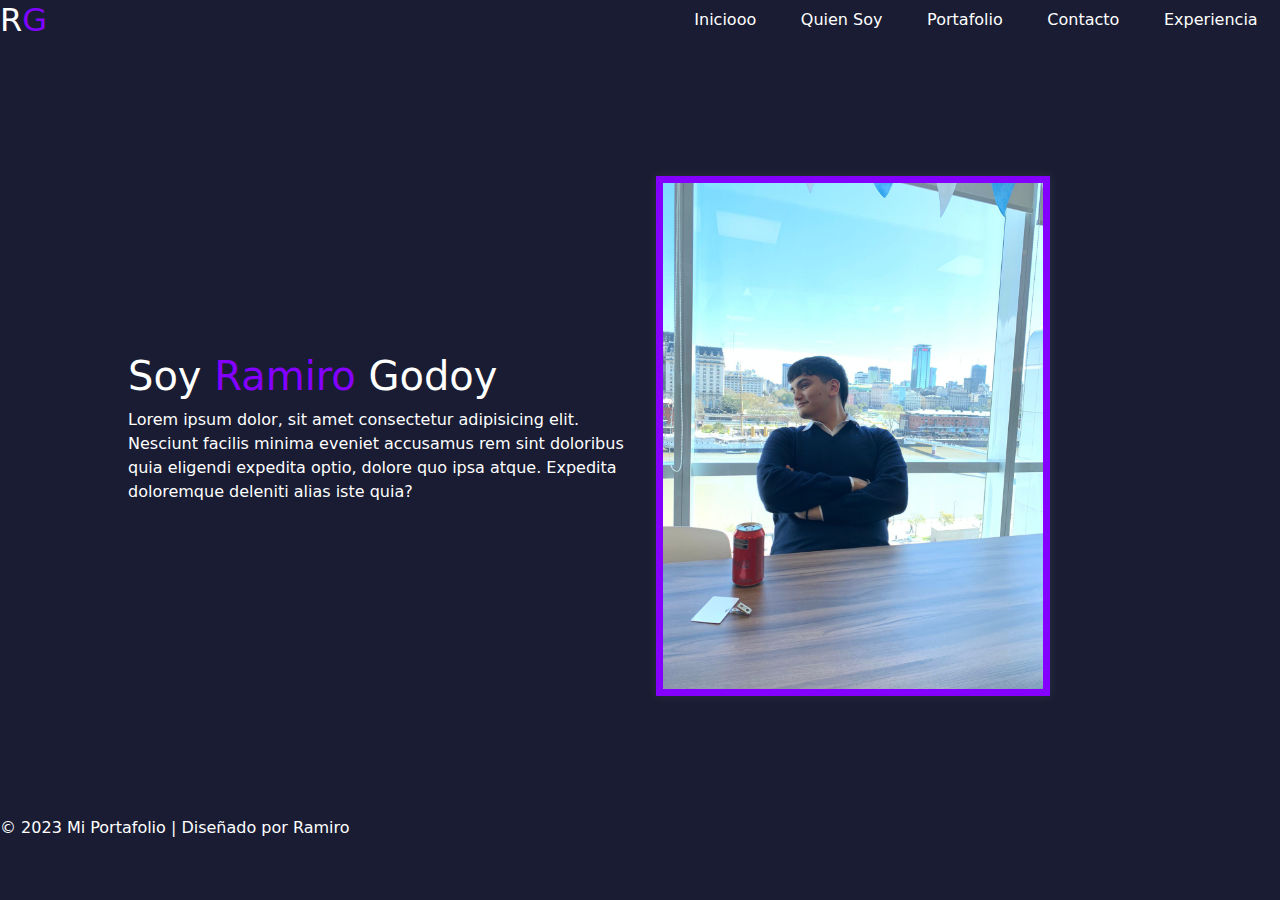
==== index.html @ 4b62a3f9 "Prueba PCASA" ====
<!DOCTYPE html>
<html lang="en">

<head>
    <meta charset="UTF-8">
    <meta name="viewport" content="width=device-width, initial-scale=1.0">
    <title>Quien Soy</title>
    <link rel="stylesheet" href="style.css">
    <link rel="stylesheet" href="./css/bootstrap.min.css">
    <script src="./js/bootstrap.bundle.min.js"></script>
</head>

<body class="body-index">
    <header>

        
        <nav class="navbar">
            <div class="brand">
                <h2 class="logo">R<span>G</span></h2>
            </div>
            <ul class="menu">
                <li><a href="index.html" class="active">Iniciooo</a></li>
                <li><a href="./pages/quien-soy.html">Quien Soy</a></li>
                <li><a href="./pages/portafolio.html">Portafolio</a></li>
                <li><a href="./pages/contacto.html">Contacto</a></li>
                <li><a href="./pages/experiencia.html">Experiencia</a></li>
            </ul>
        </nav>
    </header>
    <main class="main">
        <div class="info-content">
            <h1 class="h1-inicio">Soy <span>Ramiro</span> Godoy</h1>
            <p class="p-main">Lorem ipsum dolor, sit amet consectetur adipisicing elit. Nesciunt facilis minima
                eveniet accusamus
                rem sint doloribus quia eligendi expedita optio, dolore quo ipsa atque. Expedita doloremque deleniti
                alias iste quia?</p>
            <!-- <a download href="#"><button class="descarga-cv">Download CV</button></a>  DESABILITADO POR QUE LO SAQUE DE UN VIDEO PARA PROBAR-->
        </div>
        <img src="./img/fotomia.jpg" alt="">
    </main>
    <footer class="footer-principal">
        <p class="p-footer">&copy; 2023 Mi Portafolio | Diseñado por Ramiro</p>
    </footer>
</body>

</html>
---- style.css ----
@import url("https://fonts.googleapis.com/css2?family=Montserrat:wght@100;700&display=swap");

* {
  margin: 0;
  padding: 0;
  box-sizing: border-box;
}

.col {
  background-color: white;
}

body {
  font-family: "Montserrat", sans-serif;
  margin: 0;
  padding: 0;
  background-color: #191c32; /* Fondo de color sólido */
  color: #000000;
}

.fondo {
  width: 100vw;
  height: 100vh;
  background-color: #191c32;
  color: #ffffff;
}
.navbar {
  display: flex;
  justify-content: space-between;
  padding: 2em;
}
.brand {
  margin-top: -7px;
}
.brand span {
  color: rgb(128, 5, 2435);
}
.menu {
  display: flex;
  width: 50%;
  justify-content: space-around;
}
.menu li {
  list-style: none;
}
.menu a {
  color: #fff;
  text-decoration: none;
  padding: 10px 20px;
}

.body-index {
  background-color: #191c32;
}
.main {
  margin: 0 auto;
  width: 80vw;
  height: 80vh;
  display: grid;
  grid-template-columns: repeat(2, 1fr);
  align-items: center;
  gap: 2em;
}

h1 {
  font-size: 3rem;
}

.info-content span {
  color: rgb(132, 0, 255);
}

.descarga-cv {
  padding: 10px 20px;
  background-color: rgb(132, 0, 255);
  border: none;
  border-radius: 20px;
  margin-top: 10px;
  cursor: pointer;
}
.main img {
  border: 7px solid rgb(132, 0, 255);
  height: 520px;
}

.h1-inicio {
  color: #fff;
}

.p-footer {
  color: white;
}

.p-main {
  color: white;
}

.logo {
  color: white;
}

.footer-principal {
  padding-top: 20px;
}

img {
  box-shadow: 0 0 10px rgba(245, 244, 244, 0.1);
}

/* PAGINA CONTACTO CSS */

.body-contacto {
  background-color: #191c32;
}

.container-contacto {
  max-width: 600px;
  margin: 50px auto;
  background-color: #fff;
  padding: 20px;
  border-radius: 10px;
  box-shadow: 0 0 10px rgba(0, 0, 0, 0.1);
}

.contacto-form {
  text-align: center;
}

form {
  display: flex;
  flex-direction: column;
}

label {
  margin-bottom: 8px;
}

input {
  padding: 10px;
  margin-bottom: 20px;
  border: 1px solid #ccc;
  border-radius: 4px;
}

button {
  padding: 10px;
  background-color: rgb(132, 0, 255);
  color: rgb(0, 0, 0) 313;
  border: none;
  border-radius: 4px;
  cursor: pointer;
}

.footer-contacto {
  padding-top: 230px;
}

/* PAGINA CONTACTO CSS */

/* PAGINA QUIEN SOY CSS */

.body-quiensoy {
  background-color: #191c32;
}
.container-quiensoy {
  max-width: 800px;
  margin: 50px auto;
  padding: 20px;
  background-color: white;
  border-radius: 8px;
  box-shadow: 0 0 10px rgba(245, 244, 244, 0.1);
}
.about-me {
  background-color: rgba(132, 0, 255, 0.233);
  padding: 100px;
  border-radius: 8px;
  box-shadow: 0 0 20px rgba(193, 154, 245, 0.11);
  text-align: justify;
}

header {
  text-align: center;
  margin-bottom: 20px;
}

.h1-quiensoy {
  color: rgb(132, 0, 255);
}

.p-quiensoy {
  line-height: 1.2;
  color: #979090;
  font-weight: bold;
}

.footer-quiensoy {
  padding-top: 430px;
}

.h2-quiensoy {
  color: white;
}

/* PAGINA QUIEN SOY CSS */

/* PAGINA PORTAFOLIO CSS */

.container 

.card-img-top {
  border-radius: 20px;
  padding: 20px;
}
.card {
  border-radius: 30px;
  box-shadow: rgba(0, 0, 0, 0.1) 0px 1px 2px 0px;
}
.card-body {
  padding: 25px;
  margin-top: -15px;
}
.btn-primary {
  border-radius: 50px;
  width: 120px;
}
.btn-primary:hover {
  background-color: black;
  border: none;
}

.h1-proyectos1 {
  color: white;
}

.body-portafolio {
  background-color: #191c32;
}

.project {
  background-color: #fff;
  padding: 20px;
  border-radius: 10px;
  box-shadow: 0 0 20px rgba(0, 0, 0, 0.11);
  text-align: center;
}

.footer-portafolio {
  padding-top: 340px;
}

/* PAGINA PORTAFOLIO CSS */

/* PAGINA CONTACTO EXPERIENCIA*/

.body-experiencia {
  background-color: #191c32;
}

.main-content {
  max-width: 800px;
  margin: 0 auto;
  padding: 20px;
}

.experience-item {
  margin-bottom: 30px;
}

.experience-title {
  color: rgb(132, 0, 255);
}

.experiencia-fecha {
  font-weight: bold;
  color: #ffffff;
}

.experiencia-descripcion {
  color: grey;
}

.footer-experiencia {
  padding-top: 500px;
}
/* PAGINA CONTACTO EXPERIENCIA */
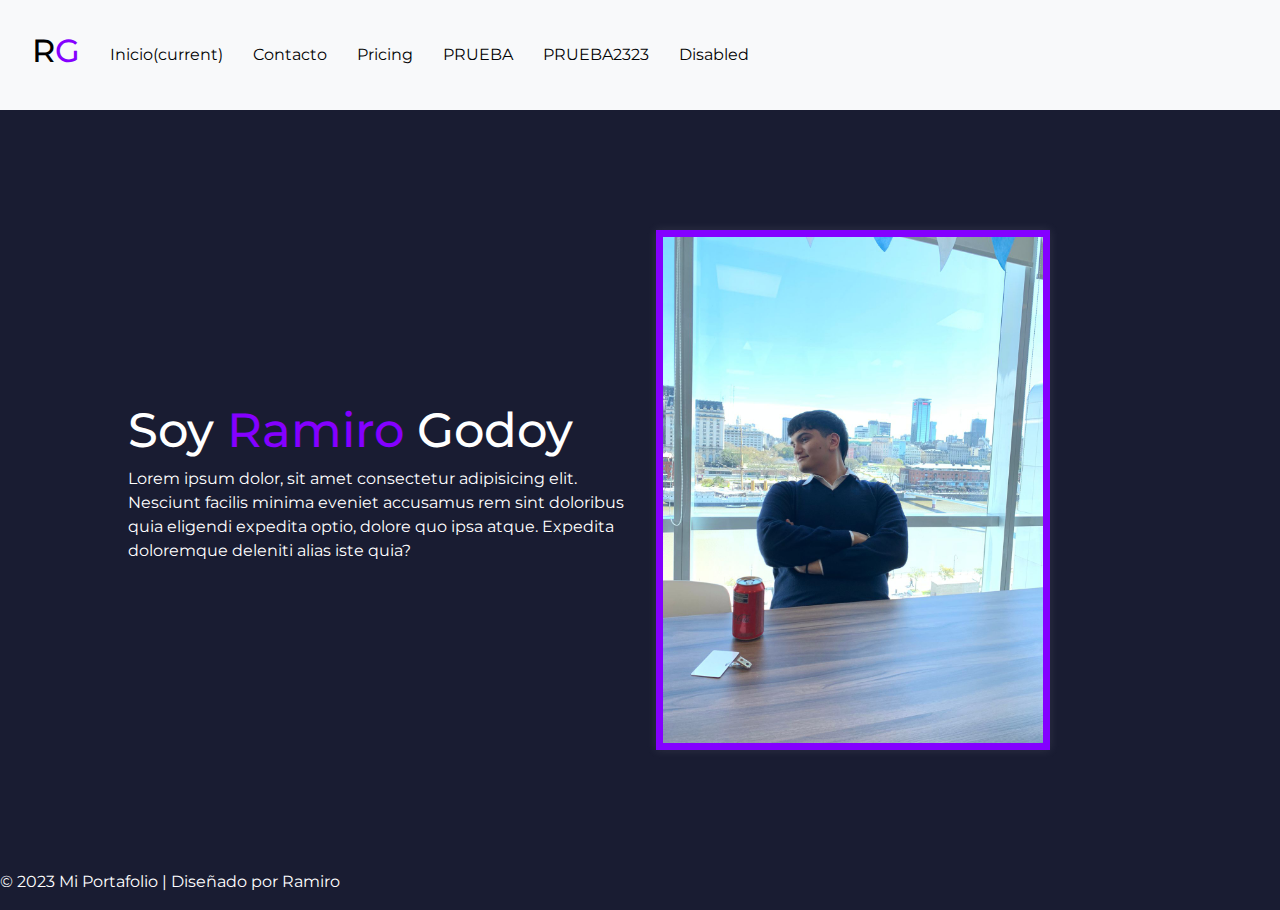
==== commit 4e5ca95f: "Navbar Iara" ====
--- a/index.html
+++ b/index.html
@@ -5,27 +5,42 @@
     <meta charset="UTF-8">
     <meta name="viewport" content="width=device-width, initial-scale=1.0">
     <title>Quien Soy</title>
+    <link rel="stylesheet" href="./css/bootstrap.min.css">
     <link rel="stylesheet" href="style.css">
-    <link rel="stylesheet" href="./css/bootstrap.min.css">
-    <script src="./js/bootstrap.bundle.min.js"></script>
 </head>
 
 <body class="body-index">
     <header>
-
+        <nav class="navbar navbar-expand-lg navbar-light bg-light">
+            <h2 class="logo">R<span class="g">G</span></h2>
+            <button class="navbar-toggler" type="button" data-toggle="collapse" data-target="#navbarNav" aria-controls="navbarNav" aria-expanded="false" aria-label="Toggle navigation">
+              <span class="navbar-toggler-icon"></span>
+            </button>
+            <div class="collapse navbar-collapse" id="navbarNav">
+              <ul class="navbar-nav">
+                <li class="nav-item active">
+                  <a class="navcolortext" class="nav-link" href="index.html">Inicio<span class="sr-only">(current)</span></a>
+                </li>
+                <li class="nav-item">
+                  <a class="navcolortext"class="nav-link" href="#">Contacto</a>
+                </li>
+                <li class="nav-item">
+                  <a class="navcolortext"class="nav-link" href="#">Pricing</a>
+                </li>
+                <li class="nav-item">
+                  <a class="navcolortext"class="nav-link" href="#">PRUEBA</a>
+                </li>
+                <li class="nav-item">
+                  <li class="nav-item">
+                    <a class="navcolortext"class="nav-link" href="#">PRUEBA2323</a>
+                  </li>
+                  <li class="nav-item">
+                  <a class="navcolortext" class="nav-link disabled" href="#">Disabled</a>
+                </li>
+              </ul>
+            </div>
+          </nav>
         
-        <nav class="navbar">
-            <div class="brand">
-                <h2 class="logo">R<span>G</span></h2>
-            </div>
-            <ul class="menu">
-                <li><a href="index.html" class="active">Iniciooo</a></li>
-                <li><a href="./pages/quien-soy.html">Quien Soy</a></li>
-                <li><a href="./pages/portafolio.html">Portafolio</a></li>
-                <li><a href="./pages/contacto.html">Contacto</a></li>
-                <li><a href="./pages/experiencia.html">Experiencia</a></li>
-            </ul>
-        </nav>
     </header>
     <main class="main">
         <div class="info-content">
@@ -41,6 +56,10 @@
     <footer class="footer-principal">
         <p class="p-footer">&copy; 2023 Mi Portafolio | Diseñado por Ramiro</p>
     </footer>
+
+<script src="./js/bootstrap.bundle.min.js"></script>
 </body>
 
-</html>+</html>
+
+
--- a/style.css
+++ b/style.css
@@ -95,10 +95,20 @@
   color: white;
 }
 
-.logo {
-  color: white;
-}
-
+.navcolortext {
+  padding-left: 30px;
+  color: rgb(2, 2, 2);
+  text-decoration: none
+}
+
+.nav-link {
+  color: rgb(255, 0, 0);
+  padding-left: 10px;
+
+}
+.g { 
+  color: rgb(132, 0, 255);
+}
 .footer-principal {
   padding-top: 20px;
 }
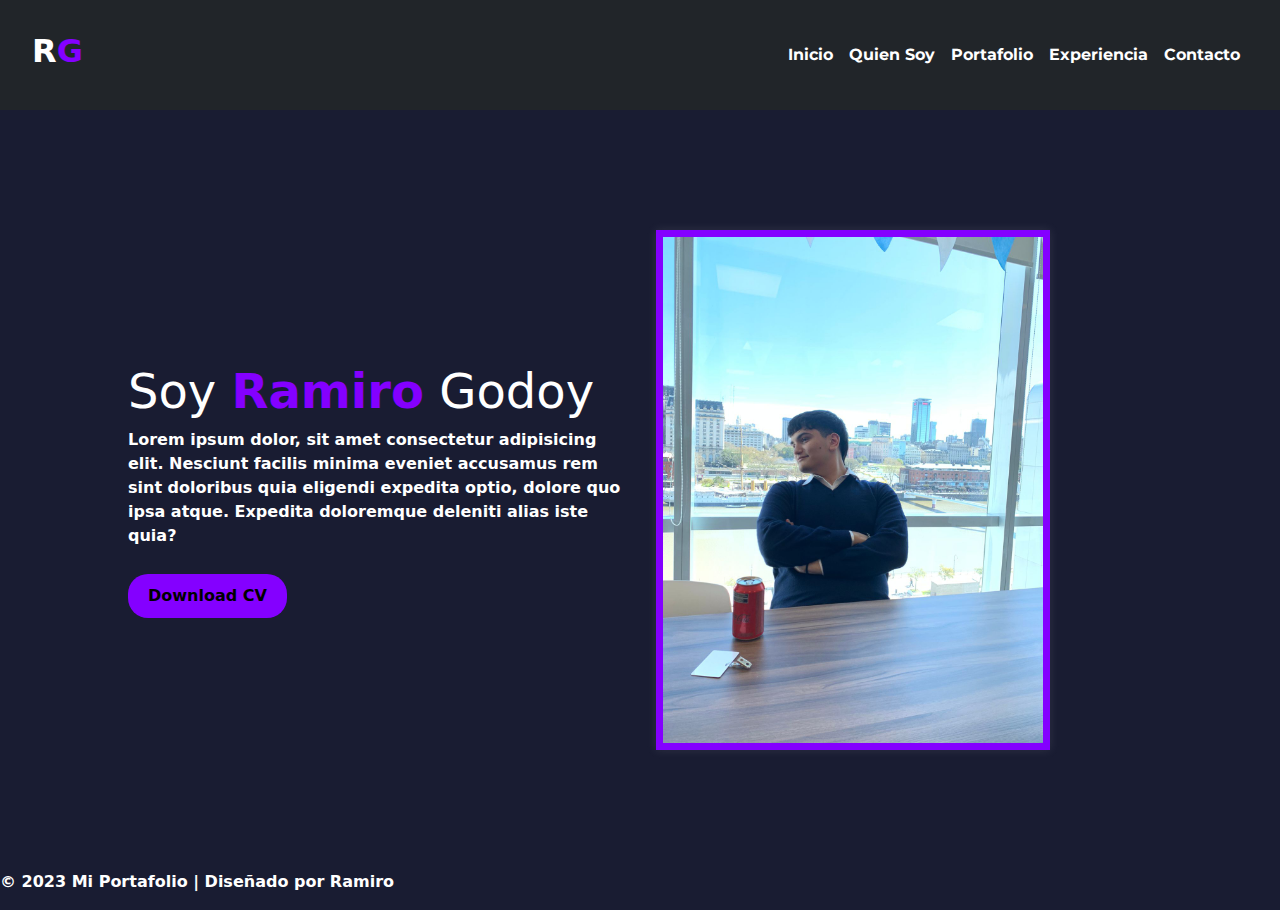
==== commit 46b5ce34: "cambie el navbar en todos los html y moodifique las cards de portafolio faltan por arreglarlas" ====
--- a/index.html
+++ b/index.html
@@ -2,64 +2,58 @@
 <html lang="en">
 
 <head>
-    <meta charset="UTF-8">
-    <meta name="viewport" content="width=device-width, initial-scale=1.0">
-    <title>Quien Soy</title>
-    <link rel="stylesheet" href="./css/bootstrap.min.css">
-    <link rel="stylesheet" href="style.css">
+  <meta charset="UTF-8">
+  <meta name="viewport" content="width=device-width, initial-scale=1.0">
+  <title>Quien Soy</title>
+  <link rel="stylesheet" href="./css/bootstrap.min.css">
+  <link rel="stylesheet" href="style.css">
 </head>
+<header>
+<body class="body-index">
+  <nav class="navbar navbar-expand-md navbar-dark bg-dark">
+    <h2 class="logo">R<span class="g">G</span></h2>
+    <button class="navbar-toggler" type="button" data-bs-toggle="collapse" data-bs-target="#navbarNav"
+      aria-controls="navbarNav" aria-expanded="false" aria-label="Toggle navigation">
+      <span class="navbar-toggler-icon"></span>
+    </button>
+    <div class="collapse navbar-collapse" id="navbarNav">
+      <ul class="navbar-nav">
+        <li class="nav-item active">
+          <a class="nav-link" href="index.html">Inicio</a>
+        </li>
+        <li class="nav-item">
+          <a class="nav-link" href="./pages/quien-soy.html">Quien Soy</a>
+        </li>
+        <li class="nav-item">
+          <a class="nav-link" href="./pages/portafolio.html">Portafolio</a>
+        </li>
+        <li class="nav-item">
+          <a class="nav-link" href="./pages/experiencia.html">Experiencia</a>
+        </li>
+        <li class="nav-item">
+        <li class="nav-item">
+          <a class="nav-link" href="./pages/contacto.html">Contacto</a>
+        </li>
+      </ul>
+    </div>
+  </nav>
+  </header>
+  <main class="main">
+    <div class="info-content">
+      <h1 class="h1-inicio">Soy <span>Ramiro</span> Godoy</h1>
+      <p class="p-main">Lorem ipsum dolor, sit amet consectetur adipisicing elit. Nesciunt facilis minima
+        eveniet accusamus
+        rem sint doloribus quia eligendi expedita optio, dolore quo ipsa atque. Expedita doloremque deleniti
+        alias iste quia?</p>
+      <a download href="#"><button class="descarga-cv">Download CV</button></a>
+    </div>
+    <img src="./img/fotomia.jpg" alt="">
+  </main>
+  <footer class="footer-principal">
+    <p class="p-footer">&copy; 2023 Mi Portafolio | Diseñado por Ramiro</p>
+  </footer>
 
-<body class="body-index">
-    <header>
-        <nav class="navbar navbar-expand-lg navbar-light bg-light">
-            <h2 class="logo">R<span class="g">G</span></h2>
-            <button class="navbar-toggler" type="button" data-toggle="collapse" data-target="#navbarNav" aria-controls="navbarNav" aria-expanded="false" aria-label="Toggle navigation">
-              <span class="navbar-toggler-icon"></span>
-            </button>
-            <div class="collapse navbar-collapse" id="navbarNav">
-              <ul class="navbar-nav">
-                <li class="nav-item active">
-                  <a class="navcolortext" class="nav-link" href="index.html">Inicio<span class="sr-only">(current)</span></a>
-                </li>
-                <li class="nav-item">
-                  <a class="navcolortext"class="nav-link" href="#">Contacto</a>
-                </li>
-                <li class="nav-item">
-                  <a class="navcolortext"class="nav-link" href="#">Pricing</a>
-                </li>
-                <li class="nav-item">
-                  <a class="navcolortext"class="nav-link" href="#">PRUEBA</a>
-                </li>
-                <li class="nav-item">
-                  <li class="nav-item">
-                    <a class="navcolortext"class="nav-link" href="#">PRUEBA2323</a>
-                  </li>
-                  <li class="nav-item">
-                  <a class="navcolortext" class="nav-link disabled" href="#">Disabled</a>
-                </li>
-              </ul>
-            </div>
-          </nav>
-        
-    </header>
-    <main class="main">
-        <div class="info-content">
-            <h1 class="h1-inicio">Soy <span>Ramiro</span> Godoy</h1>
-            <p class="p-main">Lorem ipsum dolor, sit amet consectetur adipisicing elit. Nesciunt facilis minima
-                eveniet accusamus
-                rem sint doloribus quia eligendi expedita optio, dolore quo ipsa atque. Expedita doloremque deleniti
-                alias iste quia?</p>
-            <!-- <a download href="#"><button class="descarga-cv">Download CV</button></a>  DESABILITADO POR QUE LO SAQUE DE UN VIDEO PARA PROBAR-->
-        </div>
-        <img src="./img/fotomia.jpg" alt="">
-    </main>
-    <footer class="footer-principal">
-        <p class="p-footer">&copy; 2023 Mi Portafolio | Diseñado por Ramiro</p>
-    </footer>
-
-<script src="./js/bootstrap.bundle.min.js"></script>
+  <script src="./js/bootstrap.bundle.min.js"></script>
 </body>
 
-</html>
-
-
+</html>--- a/style.css
+++ b/style.css
@@ -1,6 +1,8 @@
 @import url("https://fonts.googleapis.com/css2?family=Montserrat:wght@100;700&display=swap");
 
+
 * {
+  font-weight: bold;
   margin: 0;
   padding: 0;
   box-sizing: border-box;
@@ -10,8 +12,13 @@
   background-color: white;
 }
 
+.logo{ 
+  color: #fff;
+font-weight: bold;
+}
+
 body {
-  font-family: "Montserrat", sans-serif;
+  font-weight: bold;
   margin: 0;
   padding: 0;
   background-color: #191c32; /* Fondo de color sólido */
@@ -91,6 +98,10 @@
   color: white;
 }
 
+#navbarNav {
+padding-left: 50px;
+justify-content: end;
+}
 .p-main {
   color: white;
 }
@@ -102,7 +113,8 @@
 }
 
 .nav-link {
-  color: rgb(255, 0, 0);
+  font-family: "Montserrat", sans-serif;
+  color: rgb(255, 255, 255);
   padding-left: 10px;
 
 }
@@ -153,6 +165,7 @@
 }
 
 button {
+  
   padding: 10px;
   background-color: rgb(132, 0, 255);
   color: rgb(0, 0, 0) 313;
@@ -215,7 +228,8 @@
 
 /* PAGINA PORTAFOLIO CSS */
 
-.container 
+.card-body {
+}
 
 .card-img-top {
   border-radius: 20px;
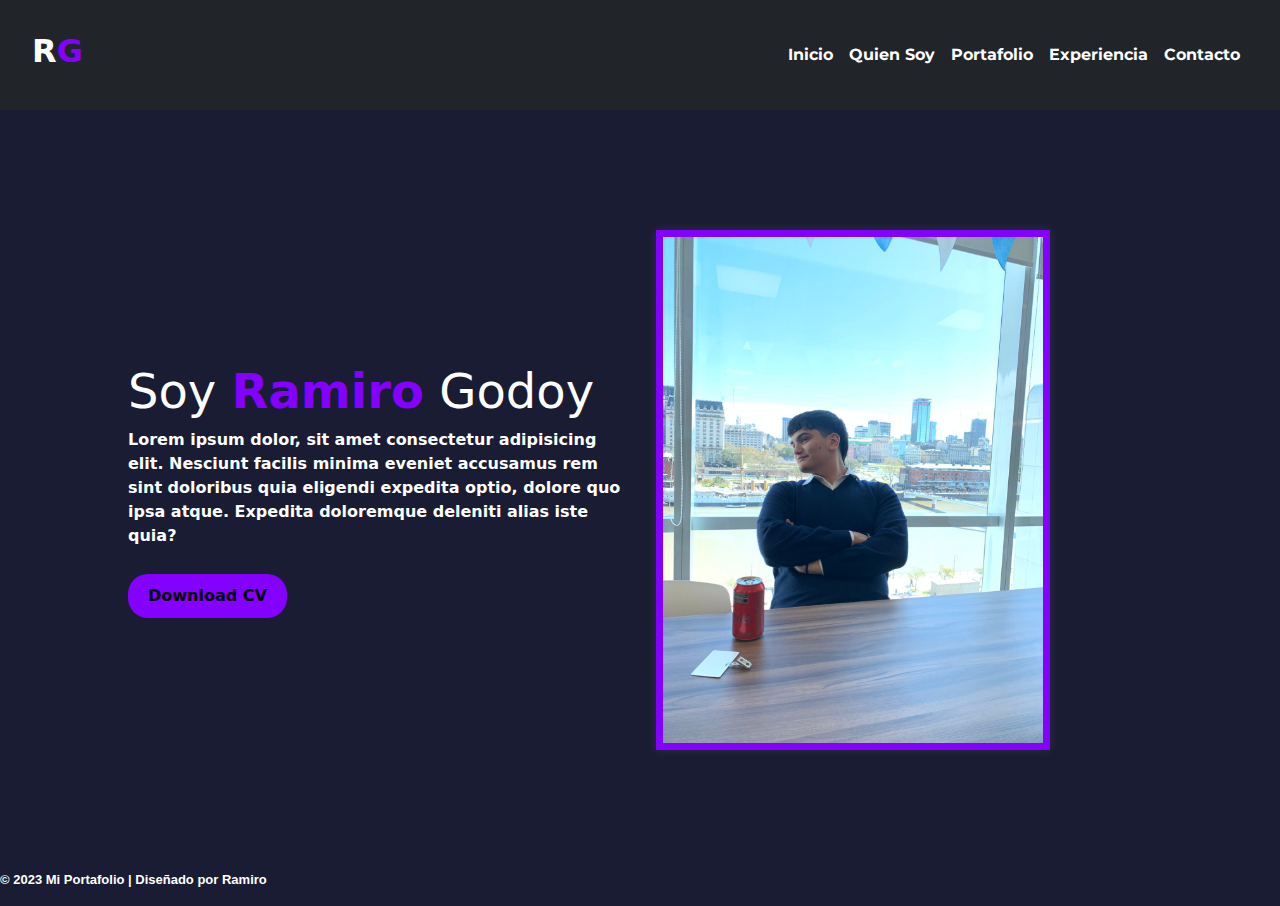
==== commit 6c7b4df5: "Segunda Pre entrega casi terminada se avanzo con muchas funciones y se agrego responsive a pagina in" ====
--- a/index.html
+++ b/index.html
@@ -10,7 +10,7 @@
 </head>
 <header>
 <body class="body-index">
-  <nav class="navbar navbar-expand-md navbar-dark bg-dark">
+  <nav class="navbar navbar-expand-md navbar-dark bg-dark ">
     <h2 class="logo">R<span class="g">G</span></h2>
     <button class="navbar-toggler" type="button" data-bs-toggle="collapse" data-bs-target="#navbarNav"
       aria-controls="navbarNav" aria-expanded="false" aria-label="Toggle navigation">
@@ -40,14 +40,17 @@
   </header>
   <main class="main">
     <div class="info-content">
-      <h1 class="h1-inicio">Soy <span>Ramiro</span> Godoy</h1>
+      
+      <div class="textoindex"><h1 class="h1-inicio">Soy <span>Ramiro</span> Godoy</h1>
       <p class="p-main">Lorem ipsum dolor, sit amet consectetur adipisicing elit. Nesciunt facilis minima
         eveniet accusamus
         rem sint doloribus quia eligendi expedita optio, dolore quo ipsa atque. Expedita doloremque deleniti
-        alias iste quia?</p>
+        alias iste quia?</p> </div>
       <a download href="#"><button class="descarga-cv">Download CV</button></a>
     </div>
-    <img src="./img/fotomia.jpg" alt="">
+    <div class="fotoindex">
+      <img class="fotomia" src="./img/fotomia.jpg" alt=""> 
+    </div>
   </main>
   <footer class="footer-principal">
     <p class="p-footer">&copy; 2023 Mi Portafolio | Diseñado por Ramiro</p>
--- a/style.css
+++ b/style.css
@@ -1,5 +1,4 @@
 @import url("https://fonts.googleapis.com/css2?family=Montserrat:wght@100;700&display=swap");
-
 
 * {
   font-weight: bold;
@@ -12,9 +11,16 @@
   background-color: white;
 }
 
-.logo{ 
+.logo {
   color: #fff;
-font-weight: bold;
+  font-weight: bold;
+}
+
+.p-footer {
+  font-size: small;
+  color: grey;
+  font-family:sans-serif
+
 }
 
 body {
@@ -99,8 +105,8 @@
 }
 
 #navbarNav {
-padding-left: 50px;
-justify-content: end;
+  padding-left: 50px;
+  justify-content: end;
 }
 .p-main {
   color: white;
@@ -109,16 +115,15 @@
 .navcolortext {
   padding-left: 30px;
   color: rgb(2, 2, 2);
-  text-decoration: none
+  text-decoration: none;
 }
 
 .nav-link {
   font-family: "Montserrat", sans-serif;
   color: rgb(255, 255, 255);
   padding-left: 10px;
-
-}
-.g { 
+}
+.g {
   color: rgb(132, 0, 255);
 }
 .footer-principal {
@@ -165,7 +170,6 @@
 }
 
 button {
-  
   padding: 10px;
   background-color: rgb(132, 0, 255);
   color: rgb(0, 0, 0) 313;
@@ -195,10 +199,12 @@
 }
 .about-me {
   background-color: rgba(132, 0, 255, 0.233);
-  padding: 100px;
+  max-width: 850px;
+  margin: 80px auto;
+  padding: 20px;
   border-radius: 8px;
   box-shadow: 0 0 20px rgba(193, 154, 245, 0.11);
-  text-align: justify;
+
 }
 
 header {
@@ -227,10 +233,6 @@
 /* PAGINA QUIEN SOY CSS */
 
 /* PAGINA PORTAFOLIO CSS */
-
-.card-body {
-}
-
 .card-img-top {
   border-radius: 20px;
   padding: 20px;
@@ -273,6 +275,13 @@
 }
 
 /* PAGINA PORTAFOLIO CSS */
+/* CARDS DE PORTAFOLIO CSS */
+.card {
+  margin-bottom: 20px;
+  padding: 20px;
+}
+
+/* CARDS DE PORTAFOLIO CSS */
 
 /* PAGINA CONTACTO EXPERIENCIA*/
 
@@ -307,3 +316,26 @@
   padding-top: 500px;
 }
 /* PAGINA CONTACTO EXPERIENCIA */
+
+/* MEDIAQUERIES */
+/* Celular un poco mas grande para que no se vaya para el costado */
+@media (max-width:765px) {
+  .container {
+    padding-left: 130px;
+  }
+  .main {
+    height:80vh;
+    flex-direction: column;
+    display: flex;
+  }
+  .footer-principal {
+    padding-top: 100px;
+  }
+}
+/* tablets */
+
+
+/* computadoras */
+@media (max-width:1200px) {
+  
+}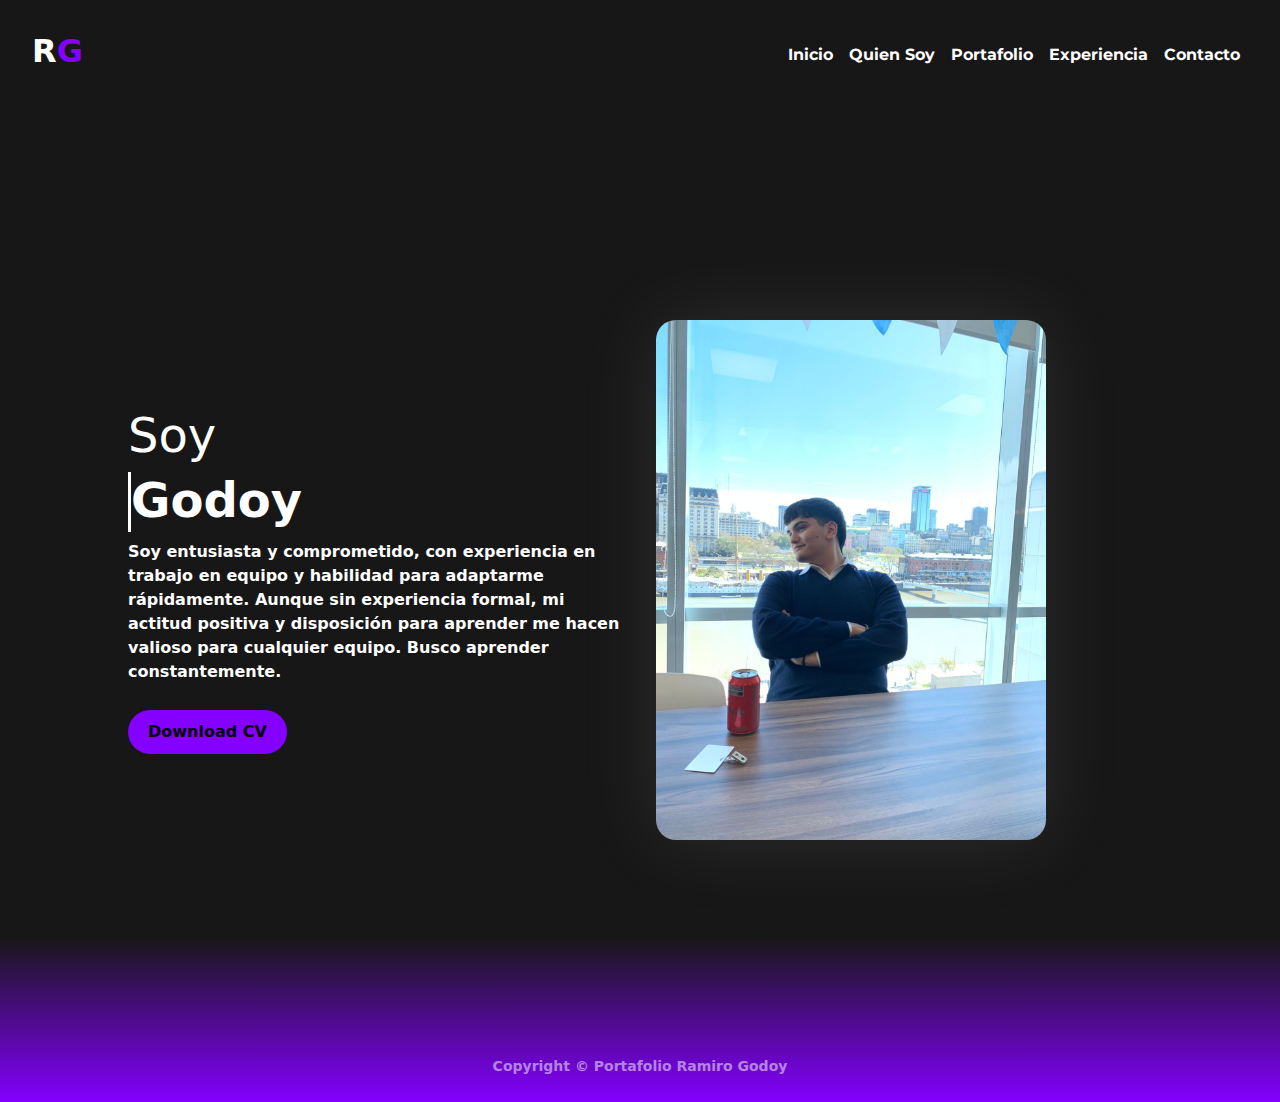
==== commit 66b184bc: "Cambio de diseo en general de la pagina falta por arreglar un minimo de responsive y cambiar el text" ====
--- a/index.html
+++ b/index.html
@@ -4,59 +4,72 @@
 <head>
   <meta charset="UTF-8">
   <meta name="viewport" content="width=device-width, initial-scale=1.0">
-  <title>Quien Soy</title>
+  <title>Portafolio | Ramiro Godoy</title>
   <link rel="stylesheet" href="./css/bootstrap.min.css">
   <link rel="stylesheet" href="style.css">
 </head>
 <header>
-<body class="body-index">
-  <nav class="navbar navbar-expand-md navbar-dark bg-dark ">
-    <h2 class="logo">R<span class="g">G</span></h2>
-    <button class="navbar-toggler" type="button" data-bs-toggle="collapse" data-bs-target="#navbarNav"
-      aria-controls="navbarNav" aria-expanded="false" aria-label="Toggle navigation">
-      <span class="navbar-toggler-icon"></span>
-    </button>
-    <div class="collapse navbar-collapse" id="navbarNav">
-      <ul class="navbar-nav">
-        <li class="nav-item active">
-          <a class="nav-link" href="index.html">Inicio</a>
-        </li>
-        <li class="nav-item">
-          <a class="nav-link" href="./pages/quien-soy.html">Quien Soy</a>
-        </li>
-        <li class="nav-item">
-          <a class="nav-link" href="./pages/portafolio.html">Portafolio</a>
-        </li>
-        <li class="nav-item">
-          <a class="nav-link" href="./pages/experiencia.html">Experiencia</a>
-        </li>
-        <li class="nav-item">
-        <li class="nav-item">
-          <a class="nav-link" href="./pages/contacto.html">Contacto</a>
-        </li>
-      </ul>
+
+  <body class="fondoportafolio">
+    <nav class="navbar navbar-expand-md navbar-dark "> <!-- bg-dark adentro del class para darle color al nav-->
+      <h2 class="logo">R<span class="g">G</span></h2>
+      <button class="navbar-toggler" type="button" data-bs-toggle="collapse" data-bs-target="#navbarNav"
+        aria-controls="navbarNav" aria-expanded="false" aria-label="Toggle navigation">
+        <span class="navbar-toggler-icon"></span>
+      </button>
+      <div class="collapse navbar-collapse" id="navbarNav">
+        <ul class="navbar-nav">
+          <li class="nav-item active">
+            <a class="nav-link" href="index.html">Inicio</a>
+          </li>
+          <li class="nav-item">
+            <a class="nav-link" href="./pages/quien-soy.html">Quien Soy</a>
+          </li>
+          <li class="nav-item">
+            <a class="nav-link" href="./pages/portafolio.html">Portafolio</a>
+          </li>
+          <li class="nav-item">
+            <a class="nav-link" href="./pages/experiencia.html">Experiencia</a>
+          </li>
+          <li class="nav-item">
+          <li class="nav-item">
+            <a class="nav-link" href="./pages/contacto.html">Contacto</a>
+          </li>
+        </ul>
+      </div>
+    </nav>
+</header>
+
+<main class="main">
+  <div class="info-content">
+    <div class="textoindex">
+      <div class="h1-main">
+        <h1 class="h1-inicio">Soy</h1>
+        <h1 class="h1-inicio">
+          <div class="loader">
+            <span class="loader-text">Ramiro </span>
+          </div>
+          <span class=""> Godoy</span>
+        </h1>
+      </div>
+      <p class="p-main">Soy entusiasta y comprometido, con experiencia en trabajo en equipo y habilidad para adaptarme
+        rápidamente. Aunque sin experiencia formal, mi actitud positiva y disposición para aprender me hacen valioso
+        para cualquier
+        equipo. Busco aprender constantemente.</p>
     </div>
-  </nav>
-  </header>
-  <main class="main">
-    <div class="info-content">
-      
-      <div class="textoindex"><h1 class="h1-inicio">Soy <span>Ramiro</span> Godoy</h1>
-      <p class="p-main">Lorem ipsum dolor, sit amet consectetur adipisicing elit. Nesciunt facilis minima
-        eveniet accusamus
-        rem sint doloribus quia eligendi expedita optio, dolore quo ipsa atque. Expedita doloremque deleniti
-        alias iste quia?</p> </div>
-      <a download href="#"><button class="descarga-cv">Download CV</button></a>
-    </div>
-    <div class="fotoindex">
-      <img class="fotomia" src="./img/fotomia.jpg" alt=""> 
-    </div>
-  </main>
-  <footer class="footer-principal">
-    <p class="p-footer">&copy; 2023 Mi Portafolio | Diseñado por Ramiro</p>
-  </footer>
+    <a download href="#"><button class="descarga-cv">Download CV</button></a>
+  </div>
+  <div class="cardindex fotoindex">
+    <img class="fotomia" src="./img/fotomia.jpg" alt="">
+  </div>
+</main>
+<footer id="sticky-footer" class="flex-shrink-0 py-4  text-white-50">
+  <div class="container text-center">
+    <small class="texto-footer">Copyright &copy; Portafolio Ramiro Godoy</small>
+  </div>
+</footer>
 
-  <script src="./js/bootstrap.bundle.min.js"></script>
+<script src="./js/bootstrap.bundle.min.js"></script>
 </body>
 
 </html>--- a/style.css
+++ b/style.css
@@ -1,104 +1,87 @@
 @import url("https://fonts.googleapis.com/css2?family=Montserrat:wght@100;700&display=swap");
-
+/* //////////////////////COSAS PAGINA GENERAL////////////////////// */
 * {
   font-weight: bold;
   margin: 0;
   padding: 0;
+  min-width: 0;
   box-sizing: border-box;
 }
-
-.col {
-  background-color: white;
-}
-
 .logo {
-  color: #fff;
+  color: #ffffff;
   font-weight: bold;
 }
-
+.fondoportafolio {
+  background: rgb(132, 0, 255);
+  background: linear-gradient(
+    0deg,
+    rgba(132, 0, 255, 1) 0%,
+    rgba(22, 21, 21, 0.9920168751094187) 26%
+  );
+  background: rgb(132, 0, 255);
+  background: linear-gradient(
+    0deg,
+    rgba(132, 0, 255, 1) 0%,
+    rgba(22, 21, 21, 0.9920168751094187) 15%
+  );
+}
 .p-footer {
   font-size: small;
-  color: grey;
-  font-family:sans-serif
-
-}
-
-body {
-  font-weight: bold;
-  margin: 0;
-  padding: 0;
-  background-color: #191c32; /* Fondo de color sólido */
-  color: #000000;
-}
-
-.fondo {
-  width: 100vw;
-  height: 100vh;
-  background-color: #191c32;
-  color: #ffffff;
+  font-family: sans-serif;
 }
 .navbar {
   display: flex;
   justify-content: space-between;
   padding: 2em;
 }
-.brand {
-  margin-top: -7px;
-}
-.brand span {
-  color: rgb(128, 5, 2435);
-}
-.menu {
-  display: flex;
-  width: 50%;
-  justify-content: space-around;
-}
-.menu li {
-  list-style: none;
-}
-.menu a {
-  color: #fff;
-  text-decoration: none;
-  padding: 10px 20px;
-}
-
-.body-index {
-  background-color: #191c32;
-}
 .main {
   margin: 0 auto;
   width: 80vw;
-  height: 80vh;
+  height: 100vh;
   display: grid;
   grid-template-columns: repeat(2, 1fr);
   align-items: center;
   gap: 2em;
 }
-
 h1 {
   font-size: 3rem;
 }
-
-.info-content span {
-  color: rgb(132, 0, 255);
-}
-
+.col {
+  background-color: rgb(255, 255, 255);
+}
+/* //////////////////////COSAS PAGINA GENERAL////////////////////// */
+/* //////////////////////INICIO////////////////////// */
 .descarga-cv {
   padding: 10px 20px;
   background-color: rgb(132, 0, 255);
   border: none;
-  border-radius: 20px;
+  border-radius: 30px;
   margin-top: 10px;
   cursor: pointer;
 }
 .main img {
-  border: 7px solid rgb(132, 0, 255);
+  /*border: 4px solid rgb(132, 0, 255);*/
+  border-radius: 20px;
   height: 520px;
-}
-
+  box-shadow: 0 0 80px rgba(245, 244, 244, 0.1);
+}
+.main img {
+  /*border: 4px solid rgb(132, 0, 255);*/
+  border-radius: 20px;
+  height: 520px;
+  box-shadow: 0 0 80px rgba(245, 244, 244, 0.1);
+}
 .h1-inicio {
   color: #fff;
-}
+  display: flex;
+}
+.textoindex {
+  text-align: left;
+}
+.span-godoy {
+  display: block;
+}
+/* //////////////////////INICIO////////////////////// */
 
 .p-footer {
   color: white;
@@ -110,6 +93,7 @@
 }
 .p-main {
   color: white;
+  text-align: left;
 }
 
 .navcolortext {
@@ -127,16 +111,13 @@
   color: rgb(132, 0, 255);
 }
 .footer-principal {
-  padding-top: 20px;
-}
-
-img {
-  box-shadow: 0 0 10px rgba(245, 244, 244, 0.1);
+  padding-top: 10px;
 }
 
 /* PAGINA CONTACTO CSS */
 
 .body-contacto {
+  height: 100vh;
   background-color: #191c32;
 }
 
@@ -178,15 +159,12 @@
   cursor: pointer;
 }
 
-.footer-contacto {
-  padding-top: 230px;
-}
-
 /* PAGINA CONTACTO CSS */
 
 /* PAGINA QUIEN SOY CSS */
 
 .body-quiensoy {
+  height: 100vh;
   background-color: #191c32;
 }
 .container-quiensoy {
@@ -198,13 +176,12 @@
   box-shadow: 0 0 10px rgba(245, 244, 244, 0.1);
 }
 .about-me {
-  background-color: rgba(132, 0, 255, 0.233);
+  background-color: rgba(132, 0, 255);
   max-width: 850px;
   margin: 80px auto;
   padding: 20px;
   border-radius: 8px;
   box-shadow: 0 0 20px rgba(193, 154, 245, 0.11);
-
 }
 
 header {
@@ -285,57 +262,108 @@
 
 /* PAGINA CONTACTO EXPERIENCIA*/
 
-.body-experiencia {
-  background-color: #191c32;
+h3 {
+  font-weight: bold;
+  color: white;
+}
+
+p {
+  color: grey;
 }
 
 .main-content {
-  max-width: 800px;
-  margin: 0 auto;
-  padding: 20px;
-}
-
-.experience-item {
-  margin-bottom: 30px;
-}
-
-.experience-title {
-  color: rgb(132, 0, 255);
-}
-
-.experiencia-fecha {
-  font-weight: bold;
-  color: #ffffff;
-}
-
-.experiencia-descripcion {
-  color: grey;
-}
-
-.footer-experiencia {
-  padding-top: 500px;
+  height: 100vh;
+  padding-right: 100px;
+}
+ul.timeline-3 {
+  list-style-type: none;
+  position: relative;
+}
+ul.timeline-3:before {
+  content: " ";
+  background: #d4d9df;
+  display: inline-block;
+  position: absolute;
+  left: 29px;
+  width: 2px;
+  height: 100%;
+  z-index: 400;
+}
+ul.timeline-3 > li {
+  margin: 20px 0;
+  padding-left: 20px;
+}
+ul.timeline-3 > li:before {
+  content: " ";
+  background: white;
+  display: inline-block;
+  position: absolute;
+  border-radius: 50%;
+  border: 3px solid rgb(132, 0, 255);
+  left: 20px;
+  width: 20px;
+  height: 20px;
+  z-index: 400;
 }
 /* PAGINA CONTACTO EXPERIENCIA */
 
 /* MEDIAQUERIES */
 /* Celular un poco mas grande para que no se vaya para el costado */
-@media (max-width:765px) {
+@media (max-width: 765px) {
+  .texto-footer {
+    padding-right: 110px;
+  }
   .container {
     padding-left: 130px;
   }
   .main {
-    height:80vh;
+    height: 125vh;
     flex-direction: column;
     display: flex;
   }
   .footer-principal {
-    padding-top: 100px;
+    padding-top: 150px;
   }
 }
 /* tablets */
 
-
 /* computadoras */
-@media (max-width:1200px) {
-  
-}+@media (max-width: 1200px) {
+}
+
+.loader {
+  position: relative;
+  overflow: hidden;
+  border-right: 3px solid;
+  width: 0px;
+  animation: typewriter 2s steps(10) infinite alternate,
+    blink 0.5s steps(10) infinite;
+}
+
+.loader-text {
+  font-size: 50px;
+  font-weight: 700;
+  background: rgb(132, 0, 255);
+  -webkit-background-clip: text;
+  -webkit-text-fill-color: transparent;
+}
+
+@keyframes typewriter {
+  0% {
+    width: 0px;
+  }
+
+  100% {
+    width: 190px;
+  }
+}
+
+@keyframes blink {
+  0% {
+    border-right-color: rgba(255, 255, 255, 0.75);
+  }
+
+  100% {
+    border-right-color: transparent;
+  }
+}
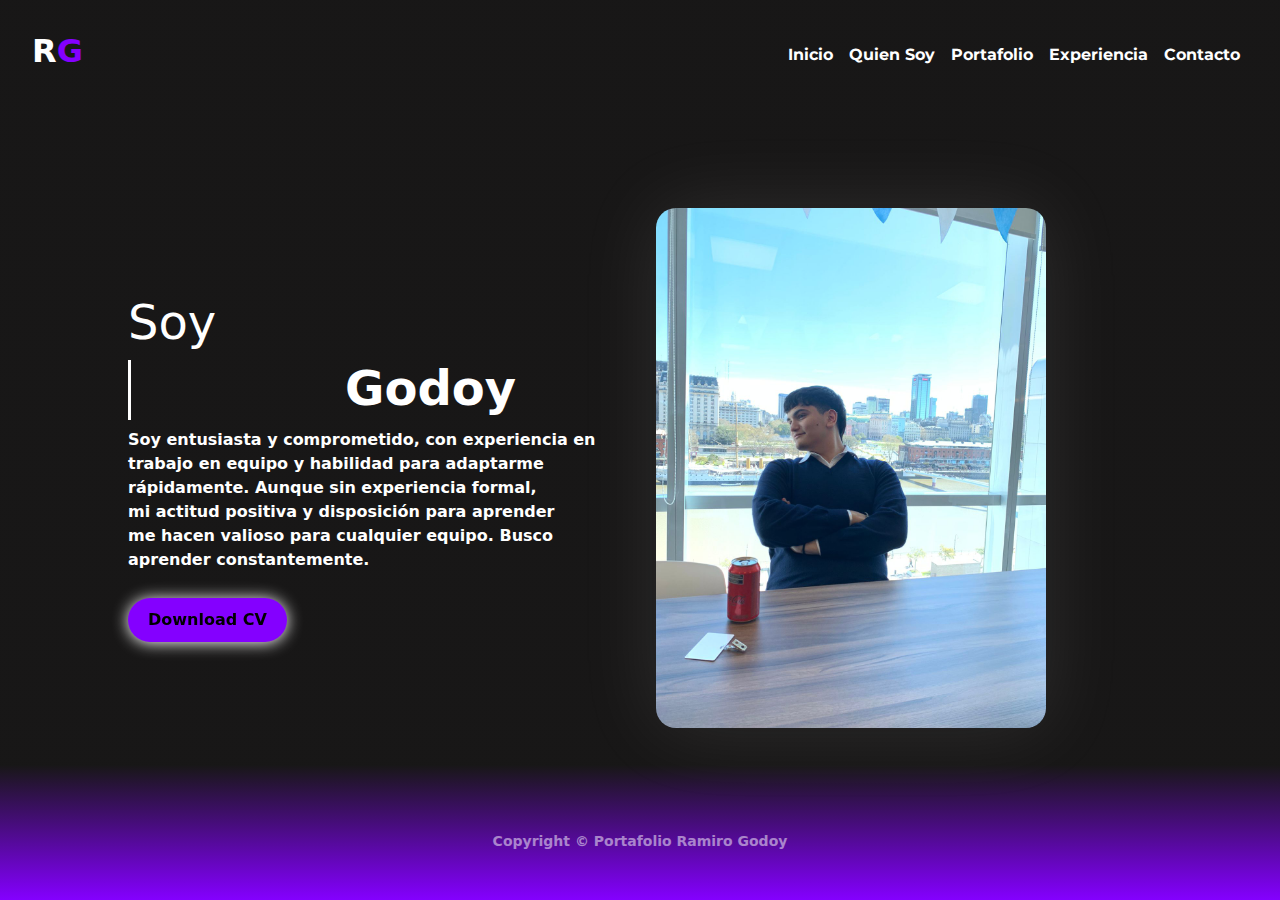
==== commit cac04afa: "Se incluyo sass y se agrego animacion y diseños en algunas partes de la pagina" ====
--- a/index.html
+++ b/index.html
@@ -6,7 +6,7 @@
   <meta name="viewport" content="width=device-width, initial-scale=1.0">
   <title>Portafolio | Ramiro Godoy</title>
   <link rel="stylesheet" href="./css/bootstrap.min.css">
-  <link rel="stylesheet" href="style.css">
+  <link rel="stylesheet" href="./css/estilos.css">
 </head>
 <header>
 
@@ -46,8 +46,10 @@
       <div class="h1-main">
         <h1 class="h1-inicio">Soy</h1>
         <h1 class="h1-inicio">
+          <div class="loader-container">
           <div class="loader">
             <span class="loader-text">Ramiro </span>
+          </div>
           </div>
           <span class=""> Godoy</span>
         </h1>
@@ -68,7 +70,6 @@
     <small class="texto-footer">Copyright &copy; Portafolio Ramiro Godoy</small>
   </div>
 </footer>
-
 <script src="./js/bootstrap.bundle.min.js"></script>
 </body>
 
--- a/css/estilos.css
+++ b/css/estilos.css
@@ -0,0 +1,288 @@
+/* //////////////////////@IMPORTS////////////////////// */
+/* //////////////////////@IMPORTS////////////////////// */
+/* //////////////////////@IMPORTS////////////////////// */
+/* //////////////////////@IMPORTS////////////////////// */
+@import url("https://fonts.googleapis.com/css2?family=Montserrat:wght@100;700&display=swap");
+* {
+  font-weight: bold;
+  margin: 0;
+  padding: 0;
+  min-width: 0;
+  box-sizing: border-box;
+}
+
+h1, h2, h3, h4 {
+  text-wrap: balance;
+}
+
+body {
+  min-height: 100dvh;
+}
+
+p {
+  text-wrap: pretty;
+}
+
+.navbar {
+  display: flex;
+  justify-content: space-between;
+  padding: 2em;
+}
+.navbar .logo {
+  color: #ffffff;
+  font-weight: bold;
+}
+.navbar .nav-link {
+  font-family: "Montserrat", sans-serif;
+  color: rgb(255, 255, 255);
+  padding-left: 10px;
+}
+.navbar #navbarNav {
+  padding-left: 50px;
+  justify-content: end;
+}
+
+.g {
+  color: #8400FF;
+}
+
+.fondoportafolio {
+  background: #8400FF;
+  background: linear-gradient(0deg, #8400FF 0%, rgba(22, 21, 21, 0.9920168751) 26%);
+  background: #8400FF;
+  background: linear-gradient(0deg, #8400FF 0%, rgba(22, 21, 21, 0.9920168751) 15%);
+}
+.fondoportafolio h1 {
+  font-size: 3rem;
+}
+
+.main img {
+  /*border: 4px solid rgb(132, 0, 255);*/
+  border-radius: 20px;
+  height: 520px;
+  box-shadow: 0 0 80px rgba(245, 244, 244, 0.1);
+  /*filter: drop-shadow(0 1px 5px white);*/
+}
+
+.main {
+  margin: 0 auto;
+  width: 80vw;
+  height: 75vh;
+  display: grid;
+  grid-template-columns: repeat(2, 1fr);
+  align-items: center;
+  gap: 2em;
+}
+.main .loader {
+  position: relative;
+  overflow: hidden;
+  border-right: 3px solid;
+  width: 0px;
+  animation: typewriter 2s steps(10) infinite alternate, blink 0.5s steps(10) infinite;
+}
+.main .loader-text {
+  font-size: 50px;
+  font-weight: 700;
+  background: #8400FF;
+  -webkit-background-clip: text;
+  -webkit-text-fill-color: transparent;
+}
+@keyframes typewriter {
+  0% {
+    width: 0px;
+  }
+  100% {
+    width: 190px;
+  }
+}
+@keyframes blink {
+  0% {
+    border-right-color: rgba(255, 255, 255, 0.75);
+  }
+  100% {
+    border-right-color: transparent;
+  }
+}
+.main .loader-container {
+  width: 6.5ch;
+}
+.main .descarga-cv {
+  padding: 10px 20px;
+  background-color: rgb(132, 0, 255);
+  border: none;
+  border-radius: 30px;
+  margin-top: 10px;
+  cursor: pointer;
+  filter: drop-shadow(0 1px 8px white);
+}
+.main .h1-inicio {
+  color: #fff;
+  display: flex;
+}
+.main .textoindex {
+  text-align: left;
+}
+.main .p-main {
+  color: white;
+  text-align: left;
+}
+
+.body-contacto {
+  height: 100vh;
+}
+
+.container-contacto {
+  max-width: 600px;
+  margin: 50px auto;
+  background-color: #fff;
+  padding: 20px;
+  border-radius: 10px;
+  box-shadow: 0 0 10px rgba(0, 0, 0, 0.1);
+}
+.container-contacto .contacto-form {
+  text-align: center;
+}
+.container-contacto form {
+  display: flex;
+  flex-direction: column;
+}
+.container-contacto label {
+  margin-bottom: 8px;
+}
+.container-contacto input {
+  padding: 10px;
+  margin-bottom: 20px;
+  border: 1px solid #ccc;
+  border-radius: 4px;
+}
+.container-contacto .btn-contacto {
+  padding: 10px;
+  background-color: #8400FF;
+  color: rgb(0, 0, 0) 313;
+  border: none;
+  border-radius: 4px;
+  cursor: pointer;
+}
+
+.body-quiensoy {
+  height: 100vh;
+  background-color: #191c32;
+}
+
+header {
+  text-align: center;
+  margin-bottom: 20px;
+}
+
+.about-me {
+  /* CUADRO DE QUIEN SOY DATA*/
+  background-color: #8400FF;
+  max-width: 850px;
+  margin: 80px auto;
+  padding: 20px;
+  border-radius: 8px;
+  box-shadow: 0 0 20px rgba(193, 154, 245, 0.11);
+}
+.about-me .p-quiensoy {
+  line-height: 1.2;
+  color: #979090;
+  font-weight: bold;
+}
+.about-me .h2-quiensoy {
+  color: white;
+}
+
+.container-quiensoy {
+  max-width: 800px;
+  margin: 50px auto;
+  padding: 20px;
+  background-color: white;
+  border-radius: 8px;
+  box-shadow: 0 0 10px rgba(245, 244, 244, 0.1);
+}
+.container-quiensoy .h1-quiensoy {
+  color: #8400FF;
+}
+
+.card {
+  border-radius: 30px;
+  box-shadow: rgba(0, 0, 0, 0.1) 0px 1px 2px 0px;
+  margin-bottom: 20px;
+  padding: 20px;
+}
+.card .card-body {
+  padding: 25px;
+  margin-top: -15px;
+}
+.card .card-img-top {
+  border-radius: 20px;
+  padding: 20px;
+}
+
+.main-content {
+  height: 100vh;
+  padding-right: 100px;
+}
+.main-content p {
+  color: grey;
+}
+.main-content h3 {
+  font-weight: bold;
+  color: white;
+}
+.main-content ul.timeline-3 {
+  list-style-type: none;
+  position: relative;
+}
+.main-content ul.timeline-3:before {
+  content: " ";
+  background: #d4d9df;
+  display: inline-block;
+  position: absolute;
+  left: 29px;
+  width: 2px;
+  height: 100%;
+  z-index: 400;
+}
+.main-content ul.timeline-3 > li {
+  margin: 20px 0;
+  padding-left: 20px;
+}
+.main-content ul.timeline-3 > li:before {
+  content: " ";
+  background: white;
+  display: inline-block;
+  position: absolute;
+  border-radius: 50%;
+  border: 3px solid #8400FF;
+  left: 20px;
+  width: 20px;
+  height: 20px;
+  z-index: 400;
+}
+
+/* //////////////////////@IMPORTS////////////////////// */
+/* //////////////////////@IMPORTS////////////////////// */
+/* //////////////////////@IMPORTS////////////////////// */
+/* //////////////////////@IMPORTS////////////////////// */
+/* //////////////////////@IMPORTS////////////////////// */
+/* MEDIAQUERIES */
+/* Celular un poco mas grande para que no se vaya para el costado */
+@media (max-width: 765px) {
+  .texto-footer {
+    padding-right: 110px;
+  }
+  .container {
+    padding-left: 130px;
+  }
+  .main {
+    height: 125vh;
+    flex-direction: column;
+    display: flex;
+  }
+  .footer-principal {
+    padding-top: 150px;
+  }
+}
+/* tablets */
+/* computadoras *//*# sourceMappingURL=estilos.css.map */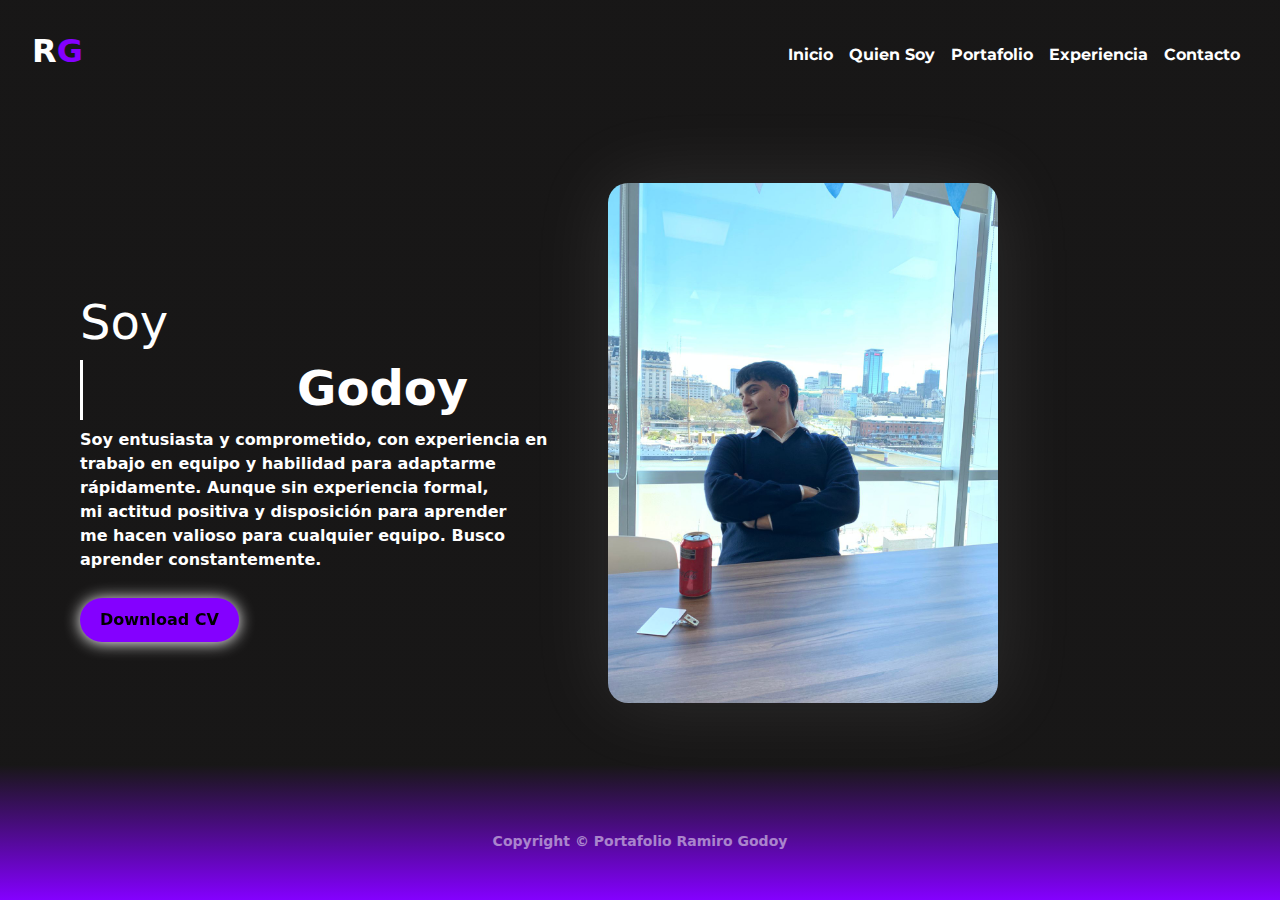
==== commit f5c3f03f: "Ultimos detalle para la tercera pre entrega se incluyo el seo y se arreglo un poco mas el responsive" ====
--- a/index.html
+++ b/index.html
@@ -4,9 +4,12 @@
 <head>
   <meta charset="UTF-8">
   <meta name="viewport" content="width=device-width, initial-scale=1.0">
-  <title>Portafolio | Ramiro Godoy</title>
+  <title>Ramiro Godoy | Inicio</title>
   <link rel="stylesheet" href="./css/bootstrap.min.css">
   <link rel="stylesheet" href="./css/estilos.css">
+  <meta name="description" content="Soy un joven apasionado de 17 años, residiendo en Buenos Aires, Argentina, inmerso en el fascinante mundo de la programación y la ingeniería informática. 
+  Mi viaje educativo es un constante descubrimiento de los entresijos del código y la resolución de problemas.">
+  <meta name="keywords" content="Portafolio, Argentina, Trabajo, Programacion, Desarrollo web, Front End, Back End, Html,Css">
 </head>
 <header>
 
@@ -62,7 +65,7 @@
     <a download href="#"><button class="descarga-cv">Download CV</button></a>
   </div>
   <div class="cardindex fotoindex">
-    <img class="fotomia" src="./img/fotomia.jpg" alt="">
+    <img class="fotomia" src="./img/fotomia.jpg" alt="Foto de ramiro godoy">
   </div>
 </main>
 <footer id="sticky-footer" class="flex-shrink-0 py-4  text-white-50">
--- a/css/estilos.css
+++ b/css/estilos.css
@@ -56,6 +56,10 @@
   font-size: 3rem;
 }
 
+.cardindex {
+  padding-bottom: 50px;
+}
+
 .main img {
   /*border: 4px solid rgb(132, 0, 255);*/
   border-radius: 20px;
@@ -65,7 +69,8 @@
 }
 
 .main {
-  margin: 0 auto;
+  margin: auto;
+  margin-left: 5rem;
   width: 80vw;
   height: 75vh;
   display: grid;
@@ -81,6 +86,7 @@
   animation: typewriter 2s steps(10) infinite alternate, blink 0.5s steps(10) infinite;
 }
 .main .loader-text {
+  padding-right: 10px;
   font-size: 50px;
   font-weight: 700;
   background: #8400FF;
@@ -118,6 +124,7 @@
 .main .h1-inicio {
   color: #fff;
   display: flex;
+  flex-wrap: wrap;
 }
 .main .textoindex {
   text-align: left;
@@ -125,6 +132,9 @@
 .main .p-main {
   color: white;
   text-align: left;
+}
+.main .godoy {
+  display: block;
 }
 
 .body-contacto {
@@ -162,11 +172,6 @@
   border: none;
   border-radius: 4px;
   cursor: pointer;
-}
-
-.body-quiensoy {
-  height: 100vh;
-  background-color: #191c32;
 }
 
 header {
@@ -261,28 +266,136 @@
   z-index: 400;
 }
 
-/* //////////////////////@IMPORTS////////////////////// */
-/* //////////////////////@IMPORTS////////////////////// */
-/* //////////////////////@IMPORTS////////////////////// */
-/* //////////////////////@IMPORTS////////////////////// */
-/* //////////////////////@IMPORTS////////////////////// */
-/* MEDIAQUERIES */
-/* Celular un poco mas grande para que no se vaya para el costado */
-@media (max-width: 765px) {
-  .texto-footer {
-    padding-right: 110px;
-  }
-  .container {
-    padding-left: 130px;
-  }
+@media (max-width: 768px) {
   .main {
-    height: 125vh;
+    height: 135vh;
     flex-direction: column;
     display: flex;
+    padding-right: 100px;
+    font-size: 95%;
+  }
+  .main-portafolio {
+    display: flex;
+    flex-direction: column;
+    padding-left: 45px;
+  }
+}
+/* MEDIAQUERIES CELULAR */
+/* MEDIAQUERIES CELULAR */
+/* MEDIAQUERIES CELULAR */
+@media (max-width: 480px) {
+  .container text-center {
+    padding-left: px;
+  }
+  .container {
+    padding-left: 120px;
+  }
+  .main {
+    height: 135vh;
+    flex-direction: column;
+    display: flex;
+    padding-right: 100px;
+    font-size: 95%;
   }
   .footer-principal {
     padding-top: 150px;
-  }
-}
-/* tablets */
-/* computadoras *//*# sourceMappingURL=estilos.css.map */+    width: 90vw;
+  }
+  .fotomia {
+    width: 170%; /* O el ancho que desees */
+    margin-top: 10px;
+    margin-bottom: 10px;
+  }
+  .cardindex {
+    width: 70vw; /* El 50% del ancho del viewport */
+    height: 60vh; /* El 50% del alto del viewport */
+    margin-right: 12rem; /* movimiento hacia la derecha de la foto */
+    padding-left: 70px;
+  }
+  #sticky-footer {
+    padding-right: 100px;
+  }
+}
+.main-content {
+  padding-right: 95px;
+  height: 110vh;
+}
+
+/* COSAS PORTAFOLIO */
+/* COSAS PORTAFOLIO */
+/* COSAS PORTAFOLIO */
+.main-portafolio {
+  display: flex;
+  flex-direction: column;
+  padding-left: 45px;
+}
+.main-portafolio .container {
+  padding-left: 10px;
+  background-color: none;
+}
+
+/* COSAS PORTAFOLIO */
+/* COSAS PORTAFOLIO */
+/* COSAS PORTAFOLIO */
+/* COSAS CONTACTO */
+/* COSAS CONTACTO */
+/* COSAS CONTACTO */
+.fondoportafolio-contacto {
+  height: 130vh;
+  background: #8400FF;
+  background: linear-gradient(0deg, #8400FF 0%, rgba(22, 21, 21, 0.9920168751) 26%);
+  background: #8400FF;
+  background: linear-gradient(0deg, #8400FF 0%, rgba(22, 21, 21, 0.9920168751) 15%);
+}
+.fondoportafolio-contacto h1 {
+  font-size: 3rem;
+}
+.fondoportafolio-contacto .main-contacto {
+  padding: 20px;
+  height: 105vh;
+}
+
+/* QUIEN-SOY */
+/* QUIEN-SOY */
+/* QUIEN-SOY */
+.main-quiensoy {
+  padding: 20px;
+  padding-bottom: 50px;
+}
+.main-quiensoy .about-me {
+  padding: 50px;
+}
+
+.fondoportafolio-quiensoy {
+  height: 130vh;
+  background: #8400FF;
+  background: linear-gradient(0deg, #8400FF 0%, rgba(22, 21, 21, 0.9920168751) 26%);
+  background: #8400FF;
+  background: linear-gradient(0deg, #8400FF 0%, rgba(22, 21, 21, 0.9920168751) 15%);
+  height: 145vh;
+}
+.fondoportafolio-quiensoy .main-quiensoy {
+  padding: 20px;
+  height: 90vh;
+}
+
+.texto-footer {
+  align-content: center;
+}
+
+.container-quiensoy {
+  padding: 20px;
+}
+
+/* EXPERIENCIA */
+/* EXPERIENCIA */
+/* EXPERIENCIA */
+.main-experiencia {
+  height: 150vh;
+}
+
+/* //////////////////////@IMPORTS////////////////////// */
+/* //////////////////////@IMPORTS////////////////////// */
+/* //////////////////////@IMPORTS////////////////////// */
+/* //////////////////////@IMPORTS////////////////////// */
+/* //////////////////////@IMPORTS////////////////////// *//*# sourceMappingURL=estilos.css.map */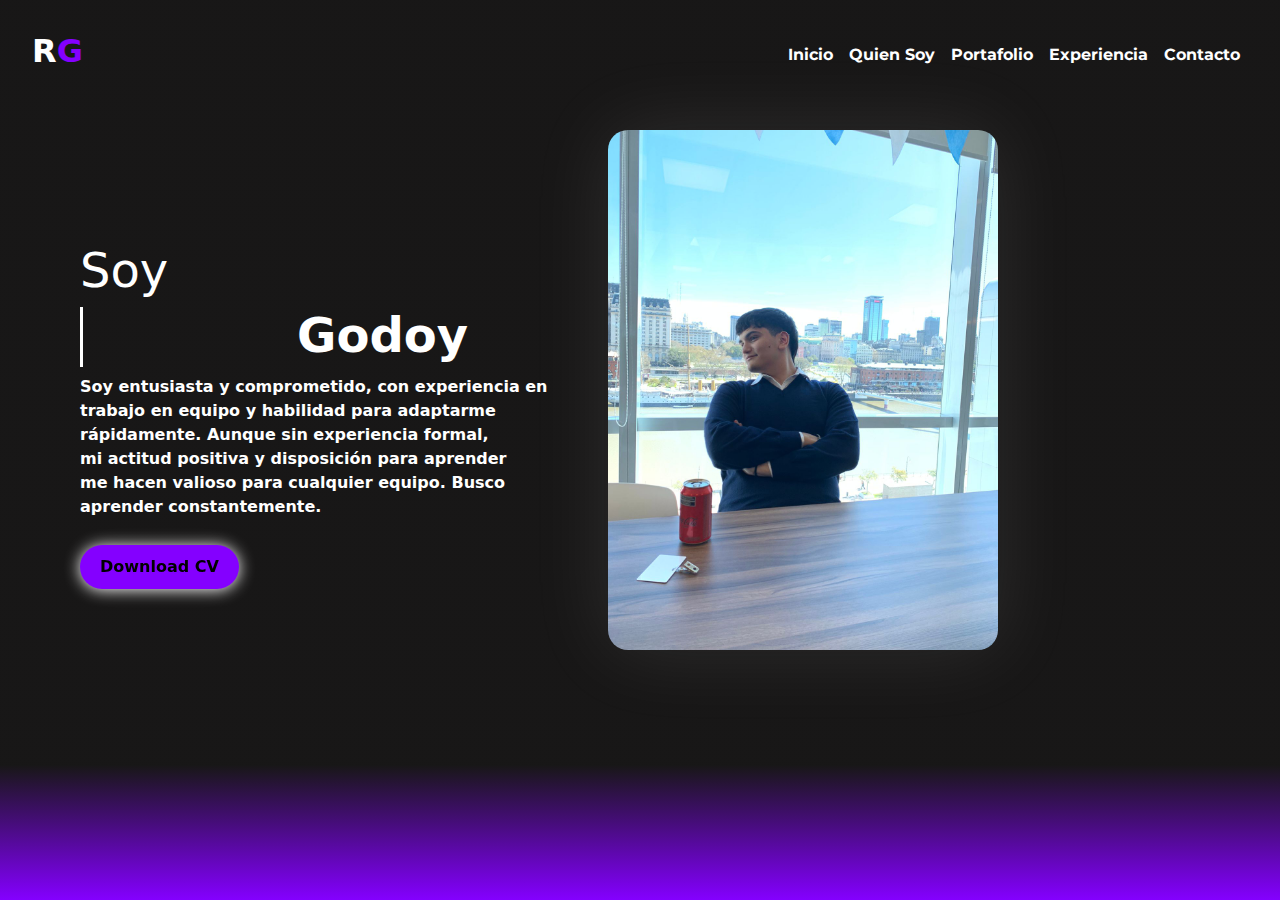
==== commit 06890982: "Mejoras en experiencia" ====
--- a/index.html
+++ b/index.html
@@ -69,8 +69,8 @@
   </div>
 </main>
 <footer id="sticky-footer" class="flex-shrink-0 py-4  text-white-50">
-  <div class="container text-center">
-    <small class="texto-footer">Copyright &copy; Portafolio Ramiro Godoy</small>
+  <div class="container text-center div-footer">
+    <!--  <p class="texto-footer">Copyright &copy; Portafolio Ramiro Godoy</p> -->
   </div>
 </footer>
 <script src="./js/bootstrap.bundle.min.js"></script>
--- a/css/estilos.css
+++ b/css/estilos.css
@@ -41,6 +41,18 @@
   padding-left: 50px;
   justify-content: end;
 }
+.navbar .nav-item {
+  border-radius: 10px;
+  text-decoration: none;
+  color: #8400FF;
+  transition: box-shadow 0.3s, transform 0.3s;
+}
+.navbar .nav-item:hover {
+  border-radius: 12px;
+  box-shadow: 0 0 20px;
+  transform: translateY(-5px);
+  color: #8400FF;
+}
 
 .g {
   color: #8400FF;
@@ -72,7 +84,6 @@
   margin: auto;
   margin-left: 5rem;
   width: 80vw;
-  height: 75vh;
   display: grid;
   grid-template-columns: repeat(2, 1fr);
   align-items: center;
@@ -137,10 +148,6 @@
   display: block;
 }
 
-.body-contacto {
-  height: 100vh;
-}
-
 .container-contacto {
   max-width: 600px;
   margin: 50px auto;
@@ -190,7 +197,7 @@
 }
 .about-me .p-quiensoy {
   line-height: 1.2;
-  color: #979090;
+  color: #ffffff;
   font-weight: bold;
 }
 .about-me .h2-quiensoy {
@@ -224,8 +231,12 @@
   padding: 20px;
 }
 
+.cards-portafolio {
+  display: flex;
+  justify-content: center;
+}
+
 .main-content {
-  height: 100vh;
   padding-right: 100px;
 }
 .main-content p {
@@ -291,7 +302,6 @@
     padding-left: 120px;
   }
   .main {
-    height: 135vh;
     flex-direction: column;
     display: flex;
     padding-right: 100px;
@@ -308,7 +318,7 @@
   }
   .cardindex {
     width: 70vw; /* El 50% del ancho del viewport */
-    height: 60vh; /* El 50% del alto del viewport */
+    /* El 50% del alto del viewport */
     margin-right: 12rem; /* movimiento hacia la derecha de la foto */
     padding-left: 70px;
   }
@@ -318,7 +328,6 @@
 }
 .main-content {
   padding-right: 95px;
-  height: 110vh;
 }
 
 /* COSAS PORTAFOLIO */
@@ -341,7 +350,6 @@
 /* COSAS CONTACTO */
 /* COSAS CONTACTO */
 .fondoportafolio-contacto {
-  height: 130vh;
   background: #8400FF;
   background: linear-gradient(0deg, #8400FF 0%, rgba(22, 21, 21, 0.9920168751) 26%);
   background: #8400FF;
@@ -352,7 +360,6 @@
 }
 .fondoportafolio-contacto .main-contacto {
   padding: 20px;
-  height: 105vh;
 }
 
 /* QUIEN-SOY */
@@ -367,16 +374,13 @@
 }
 
 .fondoportafolio-quiensoy {
-  height: 130vh;
   background: #8400FF;
   background: linear-gradient(0deg, #8400FF 0%, rgba(22, 21, 21, 0.9920168751) 26%);
   background: #8400FF;
   background: linear-gradient(0deg, #8400FF 0%, rgba(22, 21, 21, 0.9920168751) 15%);
-  height: 145vh;
 }
 .fondoportafolio-quiensoy .main-quiensoy {
   padding: 20px;
-  height: 90vh;
 }
 
 .texto-footer {
@@ -390,12 +394,12 @@
 /* EXPERIENCIA */
 /* EXPERIENCIA */
 /* EXPERIENCIA */
-.main-experiencia {
-  height: 150vh;
-}
-
-/* //////////////////////@IMPORTS////////////////////// */
-/* //////////////////////@IMPORTS////////////////////// */
-/* //////////////////////@IMPORTS////////////////////// */
-/* //////////////////////@IMPORTS////////////////////// */
-/* //////////////////////@IMPORTS////////////////////// *//*# sourceMappingURL=estilos.css.map */+/* //////////////////////@IMPORTS////////////////////// */
+/* //////////////////////@IMPORTS////////////////////// */
+/* //////////////////////@IMPORTS////////////////////// */
+/* //////////////////////@IMPORTS////////////////////// */
+/* //////////////////////@IMPORTS////////////////////// */
+/* //////////////////////.DIV FOOTER ES LA FRANJA VIOLETA DEL FOOTER////////////////////// */
+/* .div-footer{
+    height: 50vh;
+} *//*# sourceMappingURL=estilos.css.map */